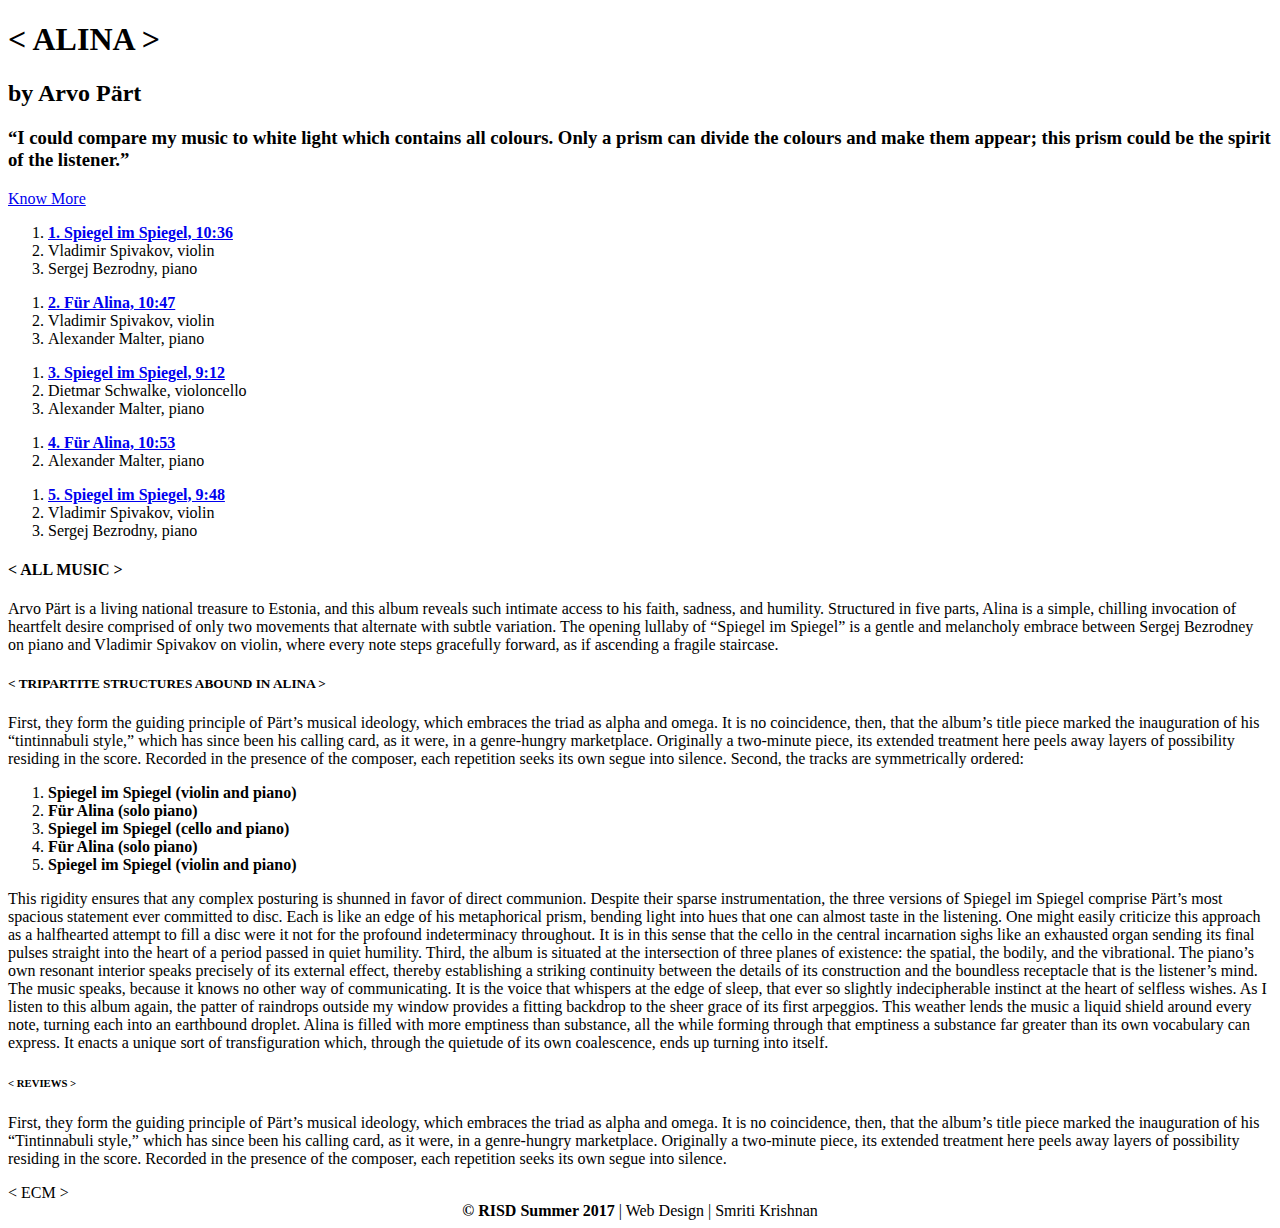
==== index.html @ 54176b0d "add updated index file" ====
<!DOCTYPE html>
<html lang="en">
<head>
   <meta charset="utf-8">
   <title>Arvo Pärt: Alina</title>
<!--    <link rel="author" href="humans.txt"> -->
   <link rel="stylesheet" href="css/style.css" type="text/css">
   <link href="https://fonts.googleapis.com/css?family=Lato:100,100i,300,300i,400,400i,700,700i,900,900i" rel="stylesheet">
   <link href="https://fonts.googleapis.com/css?family=Lato:100,100i,300,300i,400,400i,700,700i,900,900i|Merriweather:300,300i,400,400i,700,700i,900,900i" rel="stylesheet">
</head>
<body>

<div id="container">

   <div class="hero">
      <section class="hero container">
         <div id="album title">
         <h1><  ALINA  ></h1>
         <h2>by Arvo Pärt</h2>

         <div id="quote">
            <h3>“I could compare my music to white light which contains all colours. Only a prism can divide the colours and make them appear; this prism could be the spirit of the listener.”</h3>
         </div>

         <div id="know-more">
            <a href="#album">Know More</a>
         </div>
      </section>
   </div>

   <div id="album">
      <div class="transparent-background-container">
         <div class="song" class="1.-5.">
                  <ol class="no bullets">
                     <section class="description"><a href="https://www.youtube.com/watch?v=-5M6U2vyYH0" target="_blank"><li><strong>1. Spiegel im Spiegel, 10:36</strong></a></li>
                     </section>
                     <li>Vladimir Spivakov, violin</li>
                     <li>Sergej Bezrodny, piano</li>
                  </ol>
         </div>

         <div class="song" class="2.-5.">
                  <ol class="no bullets">
                     <section class="description"><a href="https://www.youtube.com/watch?v=YxbZQEqhWKI" target="_blank"><li><strong>2. Für Alina, 10:47</strong></a></li>
                     </section>
                     <li>Vladimir Spivakov, violin</li>
                     <li>Alexander Malter, piano</li>
                  </ol>
         </div>

         <div class="song" class="3.-5.">
                  <ol class="no bullets">
                     <section class="description"><a href="https://www.youtube.com/watch?v=-5M6U2vyYH0" target="_blank"><li><strong>3. Spiegel im Spiegel, 9:12</strong></a></li>
                     </section>
                     <li>Dietmar Schwalke, violoncello</li>
                     <li>Alexander Malter, piano</li>
                  </ol>
             </section>
         </div>

         <div class="song" class="4.-5.">
                  <ol class="no bullets">
                     <section class="description"><a href="https://www.youtube.com/watch?v=YxbZQEqhWKI" target="_blank"><li><strong>4. Für Alina, 10:53</strong></a></li>
                     </section>
                     <li>Alexander Malter, piano</li>
                  </ol>
             </section>
         </div>

         <div class="song" class="5.-5.">
                  <ol class="no bullets">
                     <section class="description"><a href="https://www.youtube.com/watch?v=-5M6U2vyYH0" target="_blank"><li><strong>5. Spiegel im Spiegel, 9:48</strong></a></li>
                     </section>
                     <li>Vladimir Spivakov, violin</li>
                     <li>Sergej Bezrodny, piano</li>
                  </ol>
         </div>
      </div>
   </div>

      <section class="content">
         <h4><  ALL MUSIC  ></h4>
            <p>
               Arvo Pärt is a living national treasure to Estonia, and this album reveals such intimate access to his faith, sadness, and humility. Structured in five parts, Alina is a simple, chilling invocation of heartfelt desire comprised of only two movements that alternate with subtle variation. The opening lullaby of “Spiegel im Spiegel” is a gentle and melancholy embrace between Sergej Bezrodney on piano and Vladimir Spivakov on violin, where every note steps gracefully forward, as if ascending a fragile staircase.
            </p>
      </section>

      <section class="content">
         <h5><  TRIPARTITE STRUCTURES ABOUND IN ALINA  ></h5>
            <p>
               First, they form the guiding principle of Pärt’s musical ideology, which embraces the triad as alpha and omega. It is no coincidence, then, that the album’s title piece marked the inauguration of his “tintinnabuli style,” which has since been his calling card, as it were, in a genre-hungry marketplace. Originally a two-minute piece, its extended treatment here peels away layers of possibility residing in the score. Recorded in the presence of the composer, each repetition seeks its own segue into silence. Second, the tracks are symmetrically ordered:
            </p>
               <ol class="track list">
                  <li><strong>Spiegel im Spiegel (violin and piano)</strong></li>
                  <li><strong>Für Alina (solo piano)</strong></li>
                  <li><strong>Spiegel im Spiegel (cello and piano)</strong></li>
                  <li><strong>Für Alina (solo piano)</strong></li>
                  <li><strong>Spiegel im Spiegel (violin and piano)</strong></li>
               </ol>
            </p>
            <p>
               This rigidity ensures that any complex posturing is shunned in favor of direct communion. Despite their sparse instrumentation, the three versions of Spiegel im Spiegel comprise Pärt’s most spacious statement ever committed to disc. Each is like an edge of his metaphorical prism, bending light into hues that one can almost taste in the listening. One might easily criticize this approach as a halfhearted attempt to fill a disc were it not for the profound indeterminacy throughout. It is in this sense that the cello in the central incarnation sighs like an exhausted organ sending its final pulses straight into the heart of a period passed in quiet humility. Third, the album is situated at the intersection of three planes of existence: the spatial, the bodily, and the vibrational. The piano’s own resonant interior speaks precisely of its external effect, thereby establishing a striking continuity between the details of its construction and the boundless receptacle that is the listener’s mind. The music speaks, because it knows no other way of communicating. It is the voice that whispers at the edge of sleep, that ever so slightly indecipherable instinct at the heart of selfless wishes. As I listen to this album again, the patter of raindrops outside my window provides a fitting backdrop to the sheer grace of its first arpeggios. This weather lends the music a liquid shield around every note, turning each into an earthbound droplet. Alina is filled with more emptiness than substance, all the while forming through that emptiness a substance far greater than its own vocabulary can express. It enacts a unique sort of transfiguration which, through the quietude of its own coalescence, ends up turning into itself.
            </p>
      </section>

      <section class="content">
         <h6><  REVIEWS  ></h6>
            <p>
               First, they form the guiding principle of Pärt’s musical ideology, which embraces the triad as alpha and omega. It is no coincidence, then, that the album’s title piece marked the inauguration of his “Tintinnabuli style,” which has since been his calling card, as it were, in a genre-hungry marketplace. Originally a two-minute piece, its extended treatment here peels away layers of possibility residing in the score. Recorded in the presence of the composer, each repetition seeks its own segue into silence.
            </p>
         <h7><  ECM  ></h7>
      </section>
</div>

<footer align="center">
<strong>© RISD Summer 2017</strong>  |  Web Design  |  Smriti Krishnan
</footer>

</body>
</html>
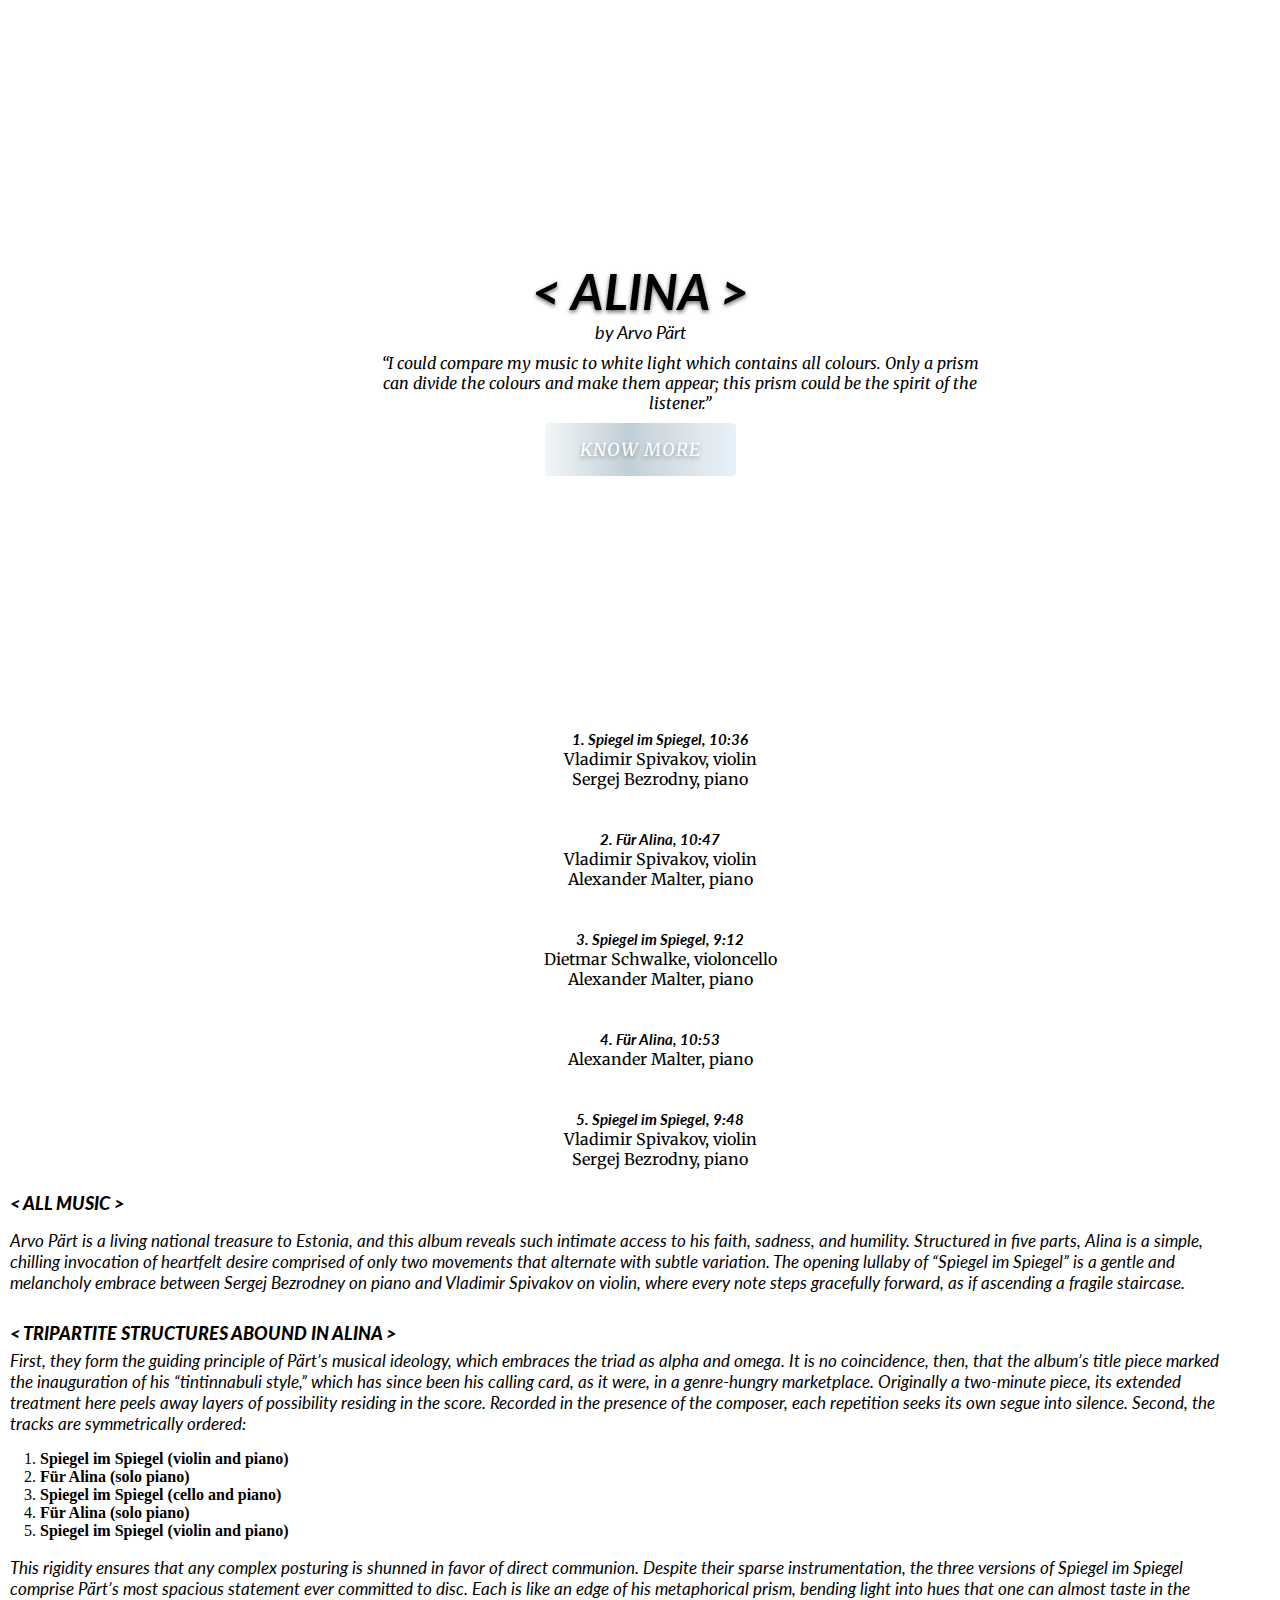
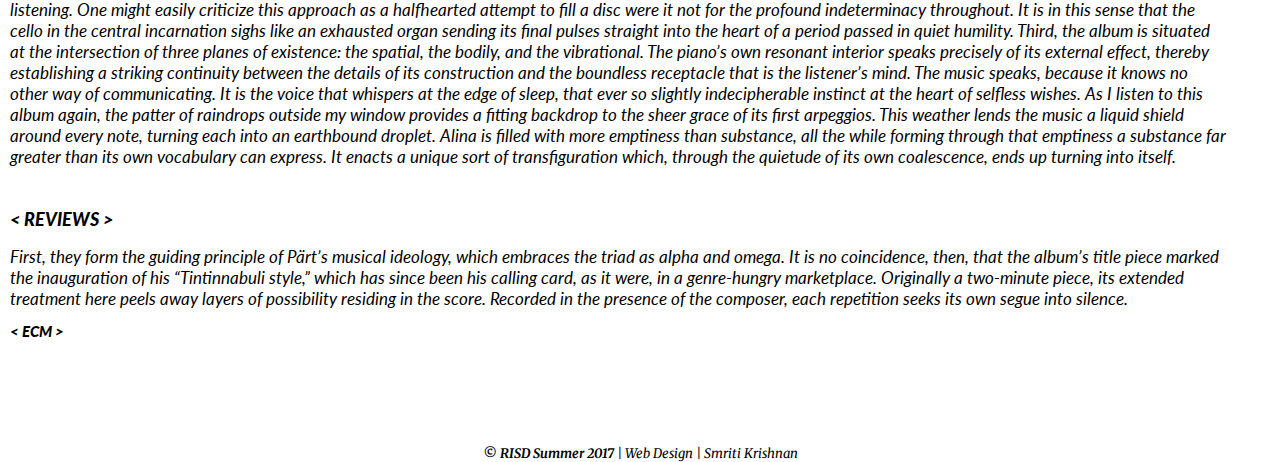
==== commit bbe7f119: "update css file name in index file" ====
--- a/index.html
+++ b/index.html
@@ -4,7 +4,7 @@
    <meta charset="utf-8">
    <title>Arvo Pärt: Alina</title>
 <!--    <link rel="author" href="humans.txt"> -->
-   <link rel="stylesheet" href="css/style.css" type="text/css">
+   <link rel="stylesheet" href="css/main.css" type="text/css">
    <link href="https://fonts.googleapis.com/css?family=Lato:100,100i,300,300i,400,400i,700,700i,900,900i" rel="stylesheet">
    <link href="https://fonts.googleapis.com/css?family=Lato:100,100i,300,300i,400,400i,700,700i,900,900i|Merriweather:300,300i,400,400i,700,700i,900,900i" rel="stylesheet">
 </head>
--- a/css/main.css
+++ b/css/main.css
@@ -0,0 +1,192 @@
+body {
+   margin: 0;
+}
+
+h1 {
+   color: black;
+   font-family:'Lato', sans-serif;
+   font-size: 50px;
+   font-weight: 700;
+   text-align: center;
+   font-style: italic;
+   text-shadow: 0px 2px 4px rgba(0,0,0,0.6);
+   margin-bottom: 2px;
+}
+
+h2 {
+   color: black;
+   font-family:'Lato', sans-serif;
+   font-size: 18px;
+   font-weight: 400;
+   text-align: center;
+   font-style: italic;
+   margin-bottom: 100px;
+   margin-top: -2px;
+}
+
+h3 {
+   color: black;
+   font-family:'Merriweather', serif;
+   font-size: 16px;
+   font-weight: 400;
+   text-align: center;
+   font-style: italic;
+   margin-top: -90px;
+   width: 600px;
+   margin-left: 380px;
+   text-shadow: 0px 2px 4px rgba(255,255,255,0.7);
+}
+
+#know-more {
+   display:block;
+   margin-top:25px;
+   text-align:center;
+   vertical-align: middle;
+   width:100%;
+}
+
+#know-more a {
+   font-family: 'Merriweather', serif;
+   background: linear-gradient(to right, rgba(242,246,248,1) 0%, rgba(181,198,208,0.85) 44%, rgba(193,207,216,0.8) 57%, rgba(216,225,231,0.8) 81%, rgba(224,239,249,0.8) 100%);
+   border-radius: 4px;
+   padding: 15px 35px;
+   color: #ffffff;
+   font-size: 18px;
+   text-decoration: none;
+   text-transform: uppercase;
+   letter-spacing: 1px;
+   text-shadow: 0px 2px 4px rgba(0,0,0,0.3);
+   text-align: center;
+   vertical-align: middle;
+}
+
+/* .btn {
+   font-family: 'Merriweather', serif;
+   background: linear-gradient(to right, rgba(242,246,248,1) 0%, rgba(181,198,208,0.85) 44%, rgba(193,207,216,0.8) 57%, rgba(216,225,231,0.8) 81%, rgba(224,239,249,0.8) 100%);
+   border-radius: 4px;
+   padding: 15px 35px;
+   color: #ffffff;
+   font-size: 18px;
+   text-decoration: none;
+   text-transform: uppercase;
+   letter-spacing: 1px;
+   text-shadow: 0px 2px 4px rgba(0,0,0,0.3);
+   margin-top: -5px;
+   text-align: center;
+} */
+
+.btn.hover{
+   box-shadow: 0px 2px 4px rgba(0,0,0,0.3);
+   -webkit-transition: box-shadow 0.3s ease-in-out 0s;
+   -moz-transition: box-shadow 0.3s ease-in-out 0s;
+   -o-transition: box-shadow 0.3s ease-in-out 0s;
+   -ms-transition: box-shadow 0.3s ease-in-out 0s;
+   transition: box-shadow 0.3s ease-in-out 0s;
+}
+
+.hero{
+   background: url('../img/8.jpg') no-repeat center center;
+   -webkit-background-size:cover;
+   -moz-background-size:cover;
+   -o-background-size:cover;
+   background-size:cover;
+   display:table;
+   width:100%;
+}
+
+.hero.hero.container{
+   display:table-cell;
+   text-align:center;
+   vertical-align:middle;
+   height:689px;
+}
+
+.no.bullets{
+   list-style-type: none;
+   font-family:'Merriweather', serif;
+   font-size: 16px;
+   text-align: center;
+   text-decoration: none;
+   padding: -2px;
+   margin-top: 40px;
+}
+
+a{
+   color: black;
+   text-align: center;
+   text-decoration: none;
+   font-size: 15px;
+   font-family:'Lato', sans-serif;
+   font-weight: 400;
+   font-style: italic;
+}
+
+h4{
+   color: black;
+   font-family:'Lato', sans-serif;
+   font-size: 18px;
+   font-weight: 900;
+   text-align: justify;
+   font-style: italic;
+   margin-bottom: 4px;
+   line-height: 20px;
+   margin-left: 10px;
+}
+
+p{
+   color: black;
+   font-family:'Lato', sans-serif;
+   font-size: 17px;
+   font-weight: 400;
+   text-align: left;
+   font-style: italic;
+   margin-bottom: 12px;
+   width: 95%;
+   margin-left: 10px;
+}
+
+h5{
+   color: black;
+   font-family:'Lato', sans-serif;
+   font-size: 18px;
+   font-weight: 900;
+   text-align: justify;
+   font-style: italic;
+   margin-bottom: -10px;
+   line-height: 20px;
+   margin-left: 10px;
+}
+
+h6{
+   color: black;
+   font-family:'Lato', sans-serif;
+   font-size: 18px;
+   font-weight: 900;
+   text-align: justify;
+   font-style: italic;
+   margin-bottom: 10px;
+   line-height: 20px;
+   margin-left: 10px;
+}
+
+footer{
+   font-weight: 400;
+   font-family:'Merriweather', serif;
+   font-size: 13px;
+   margin-top: 8em;
+   color: black;
+   text-align: center;
+   font-style: italic;
+}
+
+h7{
+   color: black;
+   font-family:'Lato', sans-serif;
+   font-size: 15px;
+   font-weight: 900;
+   text-align: justify;
+   font-style: italic;
+   margin-bottom: 10px;
+   line-height: 20px;
+   margin-left: 10px;
+}
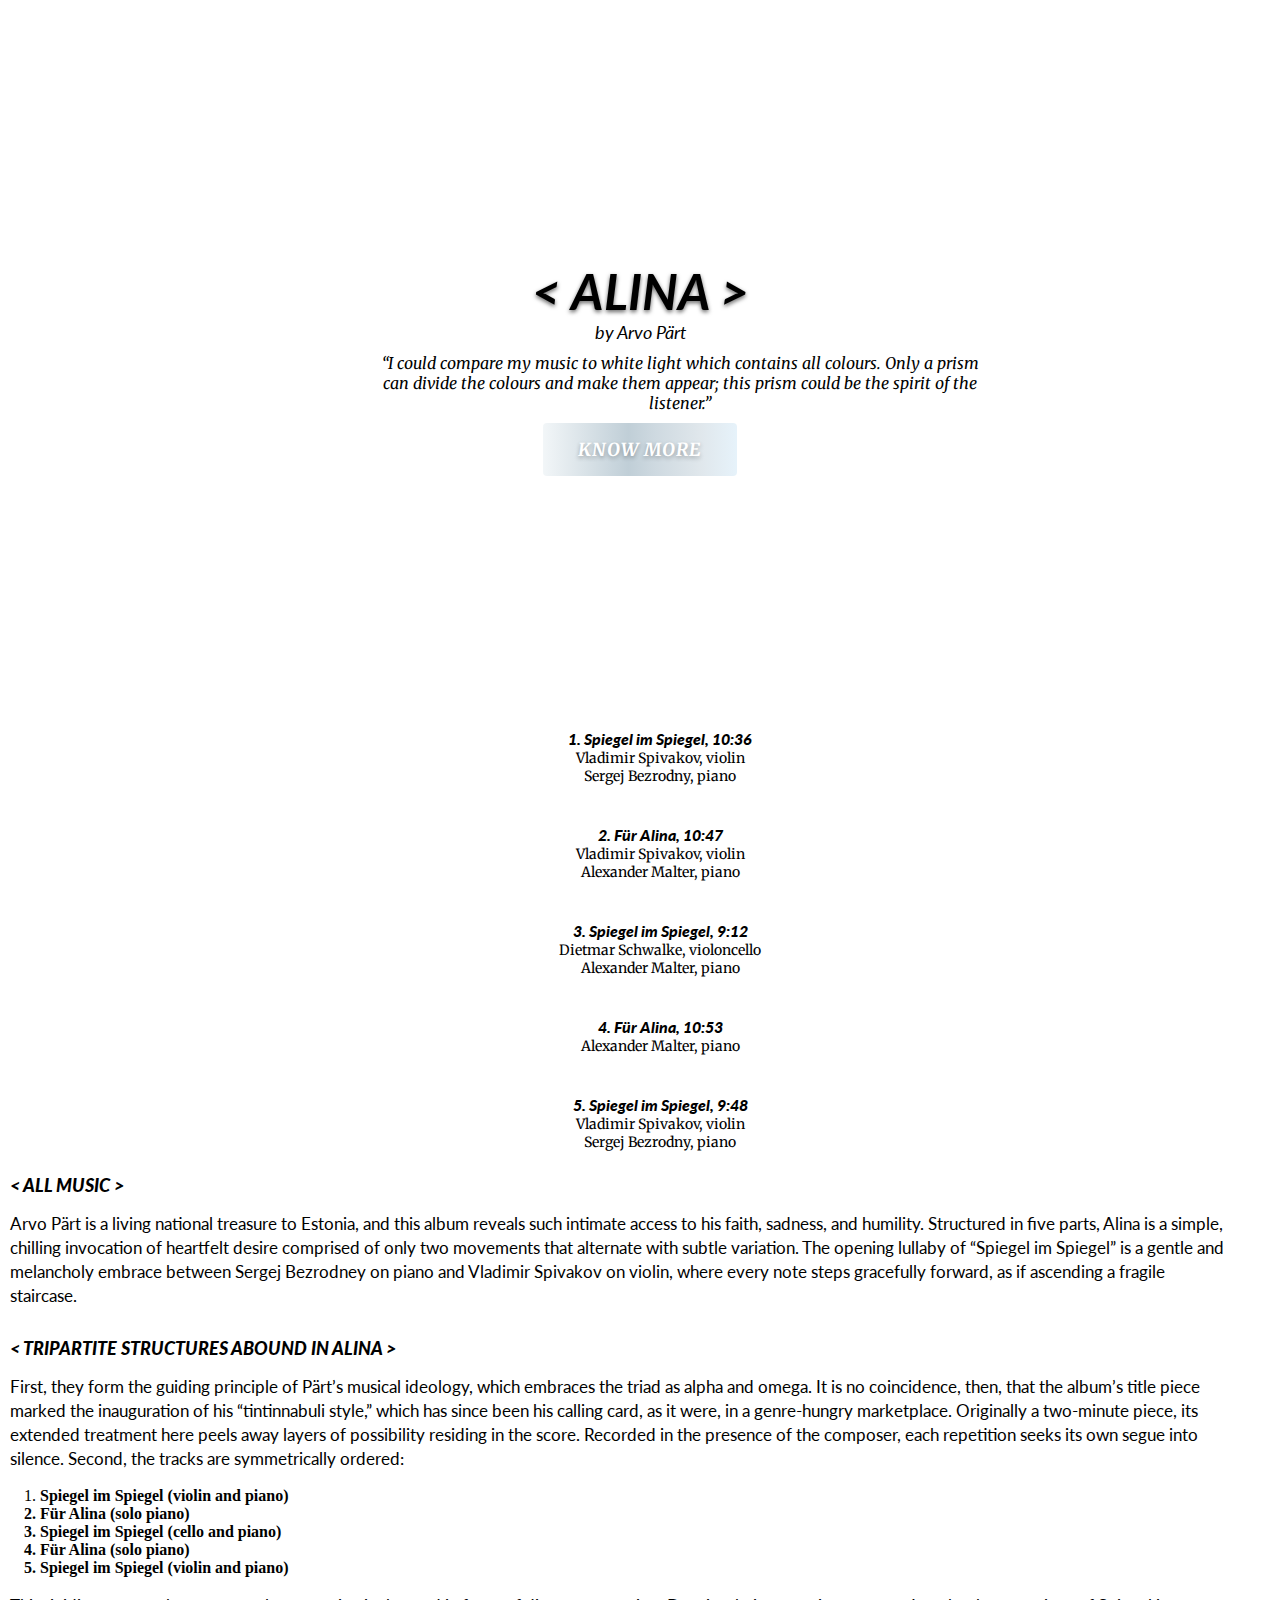
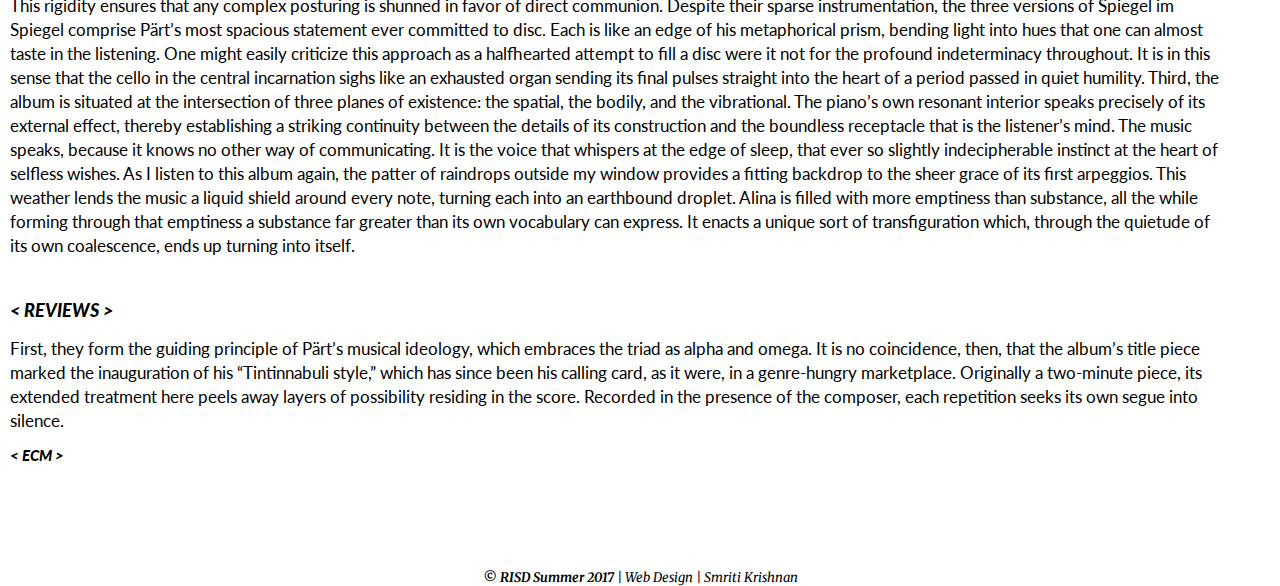
==== commit 1cebad15: "format paragraphs" ====
--- a/index.html
+++ b/index.html
@@ -91,7 +91,7 @@
                First, they form the guiding principle of Pärt’s musical ideology, which embraces the triad as alpha and omega. It is no coincidence, then, that the album’s title piece marked the inauguration of his “tintinnabuli style,” which has since been his calling card, as it were, in a genre-hungry marketplace. Originally a two-minute piece, its extended treatment here peels away layers of possibility residing in the score. Recorded in the presence of the composer, each repetition seeks its own segue into silence. Second, the tracks are symmetrically ordered:
             </p>
                <ol class="track list">
-                  <li><strong>Spiegel im Spiegel (violin and piano)</strong></li>
+                  <li><strong>Spiegel im Spiegel (violin and piano)</li>
                   <li><strong>Für Alina (solo piano)</strong></li>
                   <li><strong>Spiegel im Spiegel (cello and piano)</strong></li>
                   <li><strong>Für Alina (solo piano)</strong></li>
--- a/css/main.css
+++ b/css/main.css
@@ -104,7 +104,7 @@
 .no.bullets{
    list-style-type: none;
    font-family:'Merriweather', serif;
-   font-size: 16px;
+   font-size: 14px;
    text-align: center;
    text-decoration: none;
    padding: -2px;
@@ -115,9 +115,9 @@
    color: black;
    text-align: center;
    text-decoration: none;
-   font-size: 15px;
-   font-family:'Lato', sans-serif;
-   font-weight: 400;
+   font-size: 16px;
+   font-family:'Lato', sans-serif;
+   font-weight: 700;
    font-style: italic;
 }
 
@@ -128,7 +128,7 @@
    font-weight: 900;
    text-align: justify;
    font-style: italic;
-   margin-bottom: 4px;
+   margin-bottom: 12px;
    line-height: 20px;
    margin-left: 10px;
 }
@@ -139,7 +139,7 @@
    font-size: 17px;
    font-weight: 400;
    text-align: left;
-   font-style: italic;
+   line-height: 24px;
    margin-bottom: 12px;
    width: 95%;
    margin-left: 10px;
@@ -152,7 +152,7 @@
    font-weight: 900;
    text-align: justify;
    font-style: italic;
-   margin-bottom: -10px;
+   margin-bottom: 12px;
    line-height: 20px;
    margin-left: 10px;
 }
@@ -190,3 +190,13 @@
    line-height: 20px;
    margin-left: 10px;
 }
+
+.class.track list{
+   color: black;
+   text-align: center;
+   text-decoration: none;
+   font-size: 16px;
+   font-family:'Lato', sans-serif;
+   font-weight: 700;
+   font-style: italic;
+}
